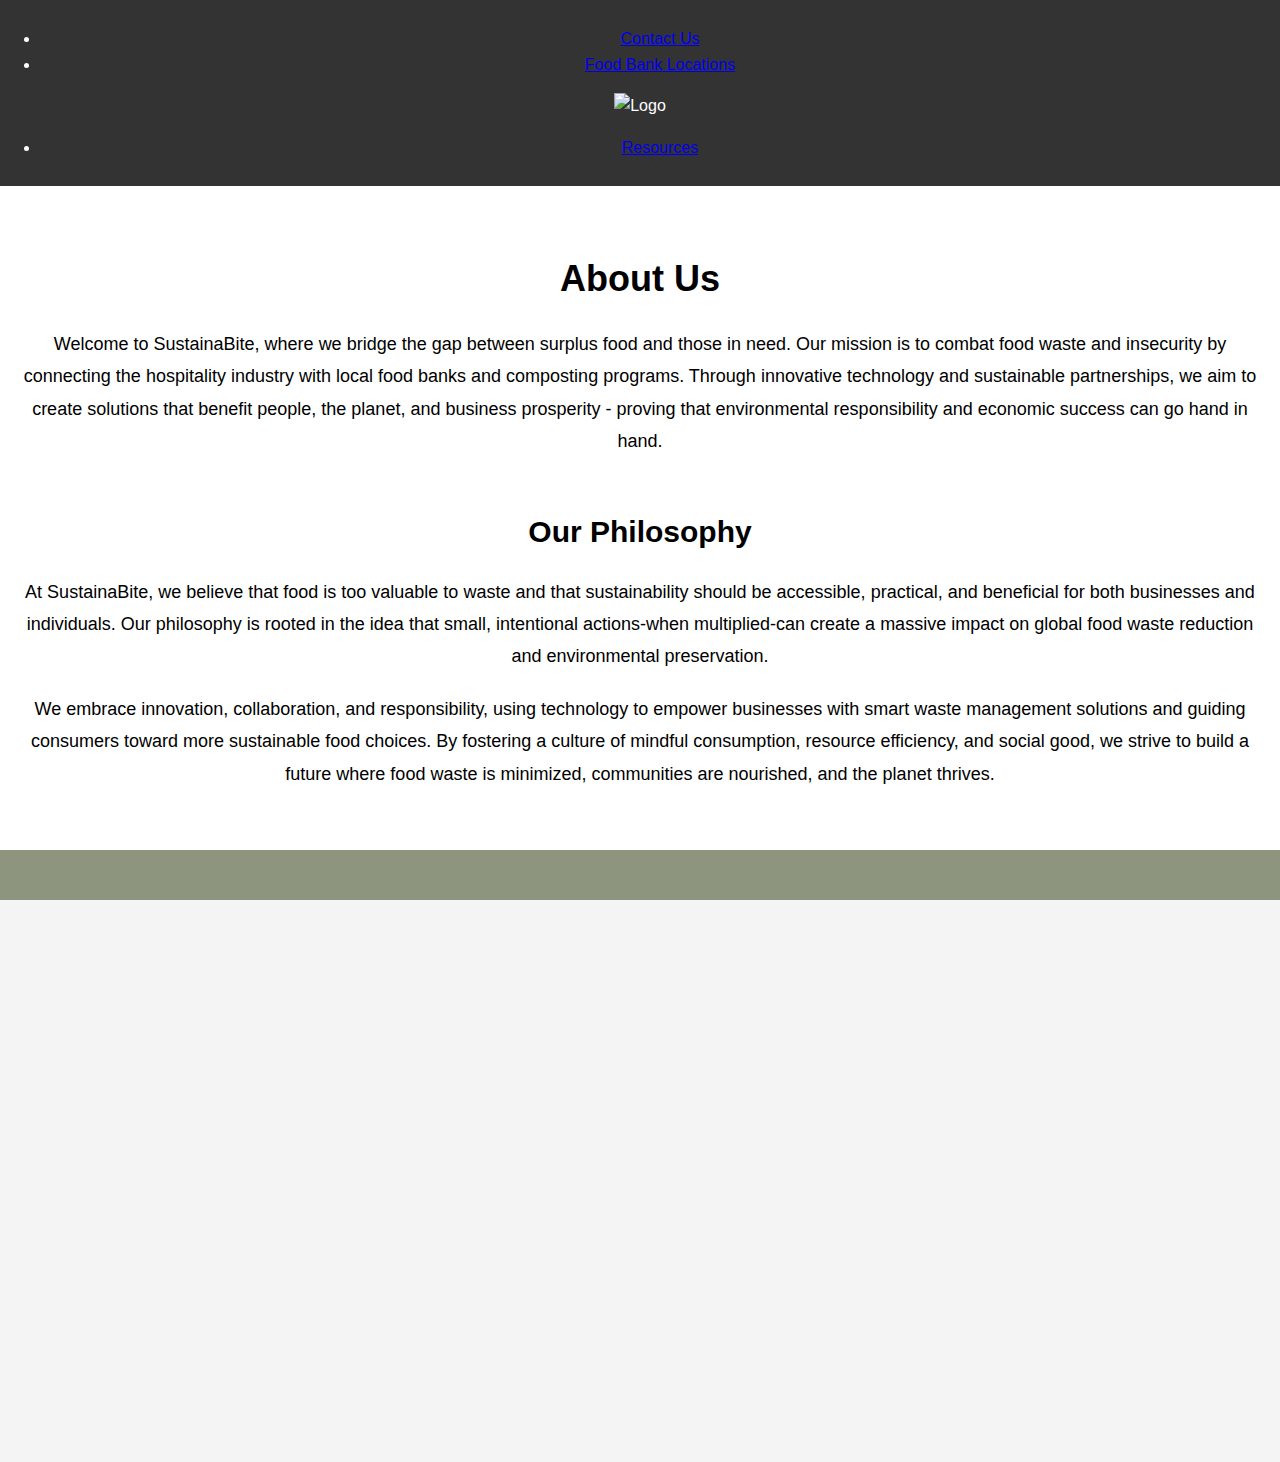
==== aboutus.html @ c9e85a6c "Add files via upload" ====
<!DOCTYPE html>
<html lang="en">
<head>
    <meta charset="UTF-8">
    <meta name="viewport" content="width=device-width, initial-scale=1.0">
    <title>About Us</title>
    <link rel="stylesheet" href="./stylesheet.css">
    <script defer src="script.js"></script>
    <link rel="icon" href="./apple-removebg-preview.png" sizes="192x192" type="image/png">
    <link rel="stylesheet" href="footerstyles.css">
    <style>
        /* General Reset */

        html, body{
            height:100%;
            margin:0;
            padding: 0;
            overflow-x: hidden;
            
        
        
        }

/* Body & Text */
body {
    font-family: Arial, sans-serif;
    line-height: 1.6;
    background-color: #f4f4f4;
}

/* Header */
.header {
    background-color: #333;
    color: #fff;
    padding: 10px 0;
    text-align: center;
}

.header nav ul {
    list-style-type: none;
}

.header nav ul li {
    display: inline;
    margin-right: 20px;
}

.header nav ul li a {
    color: white;
    text-decoration: none;
    font-weight: bold;
}

.header nav ul li a.active {
    border-bottom: 2px solid #fff;
}

/* About Us Section */
.about-us {
    background-color: #fff;
    padding: 40px 20px;
}

.about-us h1 {
    font-size: 36px;
    text-align: center;
    margin-bottom: 20px;
}

.about-us p {
    font-size: 18px;
    text-align: center;
    margin-bottom: 40px;
    line-height: 1.8;
}

.team {
    text-align: center;
}

.team h2 {
    font-size: 30px;
    margin-bottom: 30px;
}

.team-members {
    display: flex;
    justify-content: space-around;
    flex-wrap: wrap;
}

.team-member {
    width: 30%;
    background-color: #e2e2e2;
    padding: 20px;
    border-radius: 8px;
    box-shadow: 0 4px 8px rgba(0, 0, 0, 0.1);
    text-align: center;
    margin-bottom: 20px;
}

.team-member img {
    width: 120px;
    height: 120px;
    border-radius: 50%;
    margin-bottom: 15px;
}

.team-member h3 {
    font-size: 24px;
    margin-bottom: 10px;
}

.team-member p {
    font-size: 16px;
}

.company-history {
    margin-top: 50px;
}

.company-history h2 {
    font-size: 30px;
    margin-bottom: 20px;
    text-align: center;
}

.company-history p {
    font-size: 18px;
    line-height: 1.8;
    text-align: center;
    margin-bottom: 20px;
}

/* Footer */
.footer {
    background-color: #333;
    color: #fff;
    padding: 20px 0;
    text-align: center;
}

.footer p {
    font-size: 14px;
}

    </style>
</head>
<body>
    <header class="header header-scroll">
        <div class="nav-links">
          <!-- Left Links -->
          <ul class="left-links">
            <li><a href="contact_us.html" class="link">Contact Us</a></li>
            <li><a href="locations.html" class="link">Food Bank Locations</a></li>
          </ul>
    
          <!-- Logo -->
          <div class="logo">
            <img src="./pictures/apple-removebg-preview.png" alt="Logo">
          </div>
    
          <!-- Right Links -->
          <ul class="right-links">
            <li><a href="./resources.html" class="link">Resources</a></li>
          </ul>
      </header>
      <section class="about-us">
        <div class="container">
            <h1>About Us</h1>
            <p>Welcome to SustainaBite, where we bridge the gap between surplus food and those in need. 
                Our mission is to combat food waste and insecurity by connecting the hospitality industry 
                with local food banks and composting programs. Through innovative technology and sustainable 
                partnerships, we aim to create solutions that benefit people, the planet, and business prosperity - 
                proving that environmental responsibility and economic success can go hand in hand.</p>
                
            <div class="company-history">
                <h2>Our Philosophy</h2>
                <p>At SustainaBite, we believe that food is too valuable to waste and that sustainability 
                    should be accessible, practical, and beneficial for both businesses and individuals. 
                    Our philosophy is rooted in the idea that small, intentional actions-when multiplied-can 
                    create a massive impact on global food waste reduction and environmental preservation.</p>
                <p>We embrace innovation, collaboration, and responsibility, using technology to empower 
                    businesses with smart waste management solutions and guiding consumers toward more 
                    sustainable food choices. By fostering a culture of mindful consumption, resource efficiency,
                     and social good, we strive to build a future where food waste is minimized, communities are 
                     nourished, and the planet thrives.</p>
            </div>
        </div>
    </section>

    <!-- Footer Section -->
    <footer class="footer-section">
        <div class="footer-content">
            <div class="footer-brand">
                <h1 class="footer-title">SustainaBite</h1>
                <p class="footer-description">Saving food one meal at a time.</p>
            </div>
        
            <div class="footer-links">
                <div class="footer-links-column">
                    <h3>Support</h3>
                    <ul>
                        <li><a href="./FAQ.html">FAQ</a></li>
                        <li><a href="./attributions.html">Attributions</a></li>
                    </ul>
                </div>
        
                <div class="footer-links-column">
                    <h3>Company</h3>
                    <ul>
                        <li><a href="./aboutus.html">About Us</a></li>
                    </ul>
                </div>
        
                <div class="footer-links-column">
                    <h3>Social</h3>
                    <ul class="social-links">
                        <li><a href="#" target="_blank"><img src="facebook-icon.png" alt="Facebook"></a></li>
                        <li><a href="#" target="_blank"><img src="twitter-icon.png" alt="Twitter"></a></li>
                        <li><a href="#" target="_blank"><img src="instagram-icon.png" alt="Instagram"></a></li>
                    </ul>
                </div>
            </div>
        
            <div class="footer-legal">
                <p>&copy; 2025 SustainaBite. All rights reserved.</p>
                <ul>
                    <li><a href="#">Privacy Policy</a></li>
                    <li><a href="#">Terms of Service</a></li>
                </ul>
            </div>
        </div>
    </footer>
    <script>
        // Smooth scroll functionality
        document.querySelectorAll('a').forEach(anchor => {
            anchor.addEventListener('click', function (e) {
                e.preventDefault();
                const targetId = this.getAttribute('href').substring(1);
                document.getElementById(targetId).scrollIntoView({
                    behavior: 'smooth'
                });
            });
        });
    </script>

    
</body>
</html>
---- footerstyles.css ----
/* Footer Styles */
.footer-section {
    position: relative; /* This should be fine */
    background-color: rgb(141, 149, 126);
    color: white;
    padding: 40px 20px;
    display: flex;
    flex-direction: column;
    justify-content: center;
    align-items: center;
    text-align: center;
    margin-top: auto;  /* Ensures it stays at the bottom of the page */
    margin:0;
}


.footer-title {
    position: relative;
    text-align: center; /* Center the heading text */
    font-size: 13vw; /* Very large font size relative to the viewport width */
    font-weight: 800;
    line-height: 1;
    margin: 0;
    padding: 0;
    text-transform: uppercase;
    white-space: nowrap;
    color: rgba(255, 255, 255, 0.8);
    width: 100%; /* Ensure it can take full width for centering */
    display: flex; /* Use flexbox to help with centering */
    justify-content: center; /* Horizontally center the content */
    align-items: center; /* Vertically center content */
    min-height: 100px; /* Optional: control the minimum height of the footer */
}

.footer-description {
    font-size: 1.1em;
    line-height: 1.5;
    margin-top: 10px;
}

.footer-content {
    display: flex;
    flex-direction: column; /* Arrange the footer content vertically */
    justify-content: center; /* Center the content vertically */
    align-items: center; /* Center the content horizontally */
    text-align: center; /* Center text inside the content */
    width: 100%; /* Ensure the content takes full width of its container */
}


.footer-brand {
    flex-basis: 100%;
    text-align: center;
    margin-bottom: 20px;
}

.footer-links {
    display: flex;
    flex-wrap: wrap;
    justify-content: space-around;
    width: 100%;
    margin-bottom: 30px;
}

.footer-links-column {
    flex-basis: calc(33% - 20px);
    min-width: 200px;
    text-align: left;
    margin-bottom: 20px;
}

.footer-links-column h3 {
    font-size: 1.3em;
    margin-bottom: 10px;
}

.footer-links-column ul {
    list-style: none;
    padding: 0;
    margin: 0;
}

.footer-links-column ul li {
    margin-bottom: 8px;
}

.footer-links-column ul li a {
    color: white;
    text-decoration: none;
    transition: color 0.3s ease;
}

.footer-links-column ul li a:hover {
    color: lightseagreen;
}

.social-links {
    display: flex;
    gap: 15px;
}

.social-links img {
    width: 30px;
    height: 30px;
    vertical-align: middle;
}

.footer-legal {
    text-align: center;
    font-size: 0.9em;
    padding-top: 20px;
    border-top: 1px solid rgba(255, 255, 255, 0.2);
    width: 100%; /* Ensure it takes full width for centering */
}

.footer-legal ul {
    list-style: none;
    padding: 0;
    margin-top: 10px;
    display: flex;
    justify-content: center;
    gap: 20px;
}

.footer-legal ul li a {
    color: white;
    text-decoration: none;
    transition: color 0.3s ease;
}

.footer-legal ul li a:hover {
    color: lightseagreen;
}

/* Responsive adjustments remain the same */
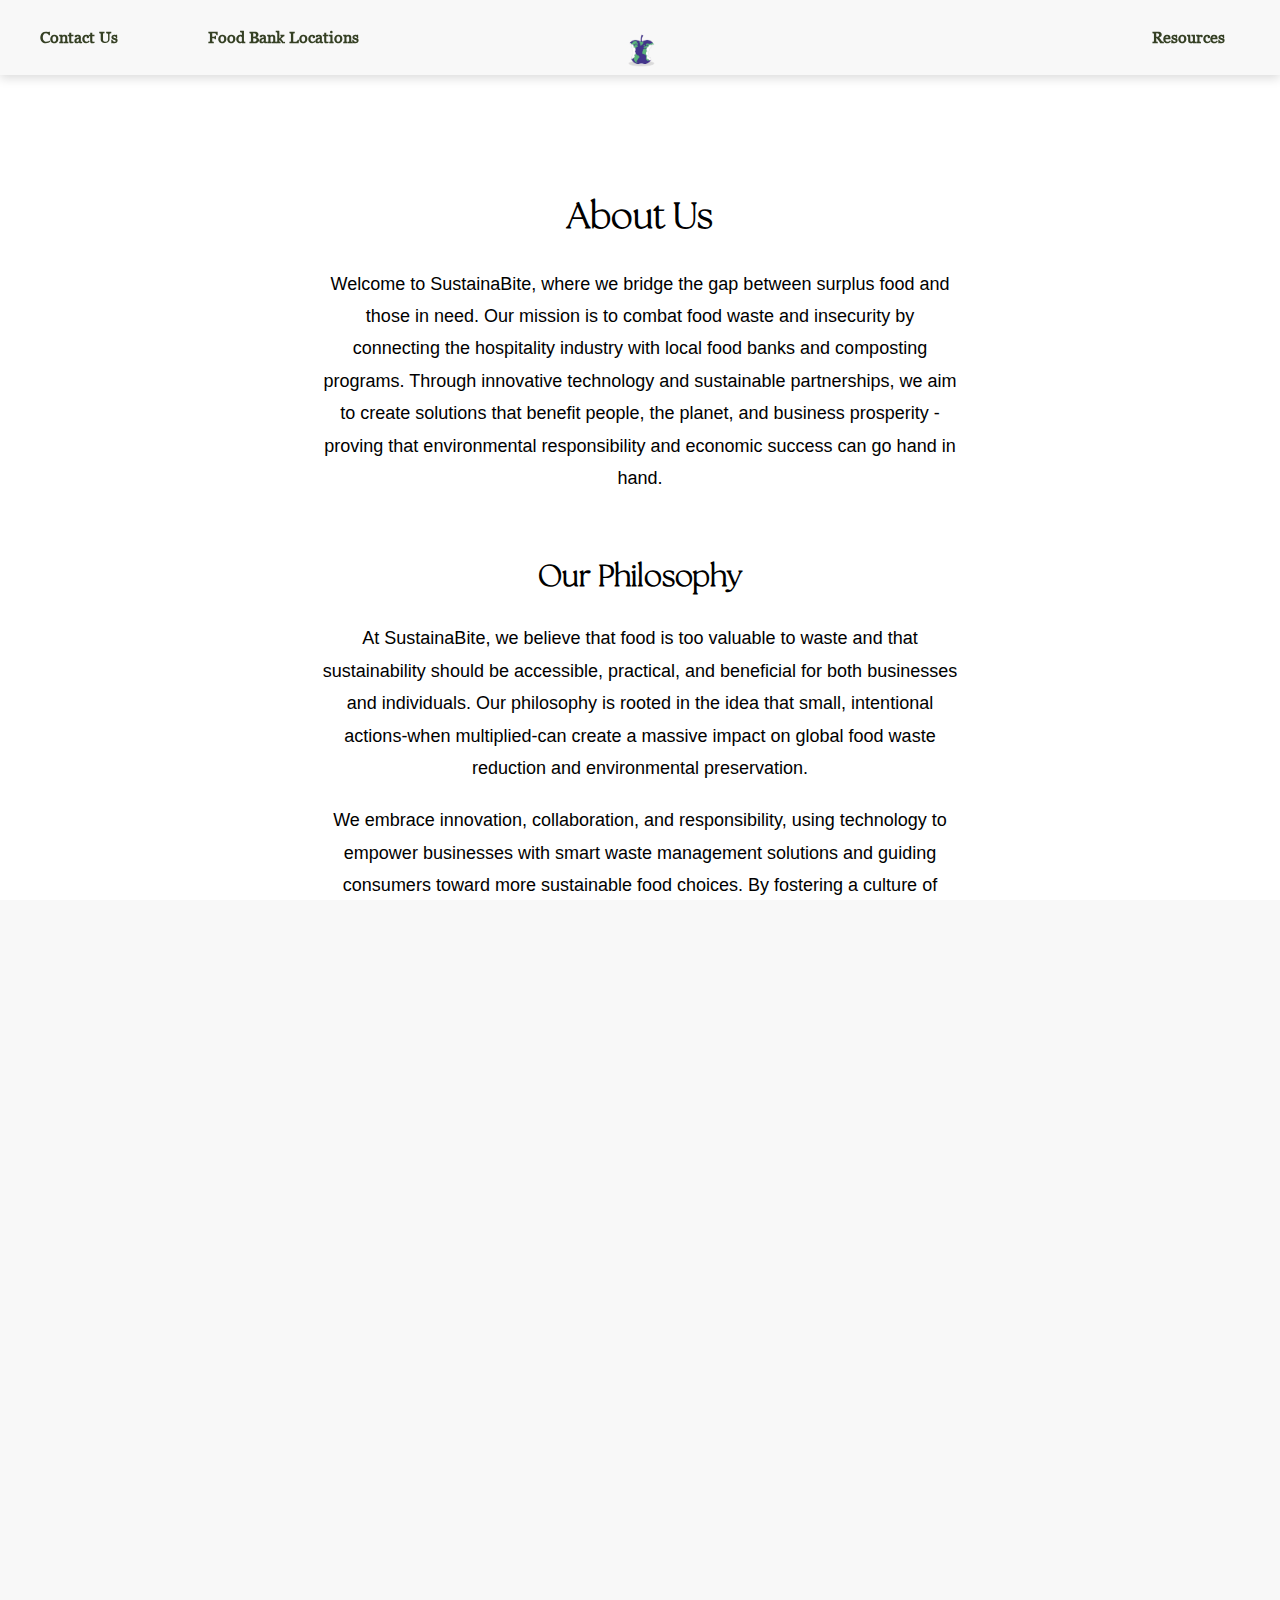
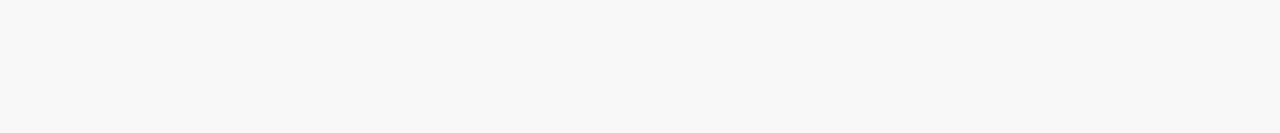
==== commit 55c57b6c: "Update aboutus.html" ====
--- a/aboutus.html
+++ b/aboutus.html
@@ -157,7 +157,9 @@
     
           <!-- Logo -->
           <div class="logo">
-            <img src="./pictures/apple-removebg-preview.png" alt="Logo">
+             <a href="index.html" aria-label="Return to homepage">
+                    <img src="./pictures/apple-removebg-preview.png" alt="SustainaBite">
+                </a>
           </div>
     
           <!-- Right Links -->
@@ -247,4 +249,4 @@
 
     
 </body>
-</html>+</html>
--- a/stylesheet.css
+++ b/stylesheet.css
@@ -0,0 +1,499 @@
+@font-face {
+    font-family: Georgia;
+    src: url('./fonts/georgia-2/georgia.ttf')}
+ @font-face {
+    font-family: MainFont;
+    src: url('./fonts/the-seasons/seasons.otf')}
+
+    html {
+      background-color: rgb(248, 248, 248);
+  }
+  
+  html,
+  body {
+      height: 100%;
+      margin: 0;
+      padding: 0;
+  }
+  
+  body {
+      display: flex;
+      flex-direction: column;
+      position: relative;
+      min-height: 100vh; /* Ensure body takes at least the full viewport height */
+  }
+  
+  /* ... other CSS ... */
+  /* General Navbar Style */
+  .header {
+      position: fixed;
+      top: 0;
+      width: 100%;
+      padding: 20px 40px;
+      display: flex;
+      justify-content: space-between;
+      align-items: center;
+      color: white;
+      z-index: 1000; /* Ensure header is on top */
+      transition: all 0.3s ease;
+      background-color: transparent;
+      opacity: 0;
+      pointer-events: none;
+      height: 55px;
+  }
+  
+  /* Solid navbar and visible content when scrolled */
+  .header.header-scroll {
+      background-color: rgb(248, 248, 248);
+      opacity: 1;
+      pointer-events: auto;
+      box-shadow: 0 3px 10px rgba(0, 0, 0, 0.15);
+      size: 50%;
+  }
+  
+  /* Logo Styling */
+  .logo {
+      display: flex;
+      justify-content: center;
+      position: absolute;
+      left: 50%;
+      transform: translateX(-50%);
+      height: 100%
+  }
+  
+  .logo img {
+      height: 60px;
+      width: auto;
+  }
+  
+  /* Left and Right Links Container */
+  .nav-links {
+      display: flex;
+      justify-content: space-between;
+      width: 100%;
+      position: relative;
+      left: 0;
+      right: 0;
+      padding: 0 20px;
+  }
+  
+  /* Links Styling */
+  a {
+      text-decoration: none;
+      color: inherit;
+      display: block;
+      padding: 10px 20px;
+      font-family: Georgia, 'Times New Roman', Times, serif;
+  }
+  
+  .link {
+      font-size: 1rem;
+      font-weight: bold;
+      color: rgb(53, 64, 36);
+  }
+  
+  /* Left Links - Align them to the left */
+  .left-links {
+      display: flex;
+      gap: 50px;
+      justify-content: flex-start;
+      margin-right: auto;
+  }
+  
+  /* Right Links - Align them to the right */
+  .right-links {
+      margin-left: auto;
+      display: flex;
+      gap: 20px;
+      padding-right: 15px;
+  }
+  
+  /* Remove default list style */
+  ul {
+      list-style: none;
+      margin: 0;
+      padding: 0;
+  }
+  
+  
+  .assistant-button {
+      position: fixed;
+      bottom: 30px;
+      right: 30px;
+      background-color: seagreen;
+      color: white;
+      width: 60px;
+      height: 60px;
+      border-radius: 50%;
+      display: flex;
+      align-items: center;
+      justify-content: center;
+      font-size: 24px;
+      cursor: pointer;
+      box-shadow: 0 4px 12px rgba(0, 0, 0, 0.3);
+      z-index: 1000; /* Ensure it's on top */
+      transition: background-color 0.3s;
+  }
+  
+  .assistant-button:hover {
+      background-color: mediumseagreen;
+  }
+  
+  .chat-popup {
+      position: fixed;
+      bottom: 100px;
+      right: 30px;
+      width: 300px;
+      height: 400px;
+      background-color: white;
+      border-radius: 12px;
+      box-shadow: 0 4px 12px rgba(0, 0, 0, 0.3);
+      display: none;
+      flex-direction: column;
+      overflow: hidden;
+      z-index: 1000; /* Ensure it's on top */
+  }
+  
+  .chat-popup.show {
+      display: flex;
+  }
+  
+  .chat-header {
+      background-color: seagreen;
+      color: white;
+      padding: 10px;
+      display: flex;
+      justify-content: space-between;
+      align-items: center;
+      font-weight: bold;
+  }
+  
+  .close-chat {
+      background: none;
+      border: none;
+      color: white;
+      font-size: 18px;
+      cursor: pointer;
+  }
+  
+  .chat-body {
+      flex: 1;
+      padding: 10px;
+      overflow-y: auto;
+      font-size: 14px;
+      color: #333;
+  }
+  
+  .chat-input {
+      display: flex;
+      border-top: 1px solid #ddd;
+  }
+  
+  .chat-input input {
+      flex: 1;
+      border: none;
+      padding: 10px;
+      font-size: 14px;
+      outline: none;
+  }
+  
+  .chat-input button {
+      background-color: seagreen;
+      color: white;
+      border: none;
+      padding: 0 16px;
+      cursor: pointer;
+  }
+  
+  .content {
+      min-height: 100vh;
+      padding: 100px;
+  }
+  
+  .video1 {
+      position: relative;
+      width: 100%;
+      height: 100vh;
+      overflow: hidden;
+      margin: 0;
+      padding: 0;
+      z-index: 1; /* Ensure video is above parallax by default */
+  }
+  
+  .video-banner {
+      position: absolute;
+      top: 0;
+      left: 0;
+      width: 100%;
+      height: 100vh;
+      object-fit: cover;
+      display: block;
+      pointer-events: none;
+  }
+  
+  h1 {
+      font-family: MainFont;
+      text-align: center;
+      margin-top: 150px;
+      z-index: 1; /* Ensure text is above parallax */
+      position: relative; /* Needed for z-index to work */
+  }
+  
+  h2 {
+      text-align: center;
+      font-family: MainFont;
+      margin-top: 60px;
+      font-size: 1.7rem;
+      z-index: 1; /* Ensure text is above parallax */
+      position: relative; /* Needed for z-index to work */
+  }
+  
+  p {
+      text-align: center;
+      margin-left: 300px;
+      margin-right: 300px;
+      font-size: 1.2rem;
+      font-family: 'Open Sans', sans-serif;
+      z-index: 1; /* Ensure text is above parallax */
+      position: relative; /* Needed for z-index to work */
+  }
+  
+  #h_1 {
+      color: rgb(53, 64, 36);
+  }
+  
+  .square {
+    width: 100%;
+    height: 750px;
+    display: grid;
+    margin-top: 90px;
+    flex-direction: column;
+    text-align: center;
+    place-items: center;
+    color: white;
+    text-align: center;
+    padding: 20px;
+    background-color: rgb(158, 169, 156);
+    /* position: fixed;  <-- REMOVE THIS LINE */
+    /* top: 50%;         <-- REMOVE THIS LINE */
+    /* right: 20px;       <-- REMOVE THIS LINE */
+    /* transform: translateY(-50%); <-- REMOVE THIS LINE */
+    z-index: 5; /* Keep the z-index to be above the parallax */
+  
+}
+  
+  .square h1,
+  .square h2 {
+      margin: 0;
+  }
+  
+  #h_1 {
+      margin: 0;
+      padding: 0;
+      font-size: 3rem;
+      font-weight: bold;
+  }
+  
+  #h_2 {
+      margin-top: 20px;
+      font-size: 2rem;
+  }
+
+  #phone {
+    /* Size Control */
+    width: auto;           /* Maintain aspect ratio */
+    height: 80vh;          /* 80% of viewport height */
+    max-height: 600px;     /* Maximum size */
+    
+    /* Positioning */
+    display: block;
+    margin: 30px auto;     /* Vertical spacing and centering */
+    
+    /* Visual Enhancements */
+    object-fit: contain;    /* Ensures whole image fits */
+    border-radius: 20px;    /* Optional rounded corners */
+    box-shadow: 0 10px 30px rgba(0,0,0,0.2); /* Optional shadow */
+}
+  
+.download{
+  overflow: visible;
+  visibility: visible;
+  height: auto;
+  background-color: white;
+  margin-bottom: 0;
+  position: relative;
+  z-index: 10; /* Make sure it's above other sections */
+  padding: 40px 20px;
+  padding-bottom: 40px; /* Explicitly set bottom padding */
+  display: flex;
+  text-align:left;
+  align-items: center;
+  flex-direction:column;
+}
+
+.download h2{
+  font-size:2rem;
+  margin-bottom:10px;
+  align-self: center;
+}
+
+
+.download-text {
+  font-size: 1.1rem;
+  margin-bottom: 20px;
+  color: #333;
+  max-width: 500px;
+  margin-left: auto;
+  margin-right: auto;
+}
+
+.getapp {
+  align-self: flex-end;
+  width: 100%;
+  max-width: 400px; /* Adjust size as needed */
+  height: auto;
+  border-radius: 12px;
+  box-shadow: 0 4px 12px rgba(0, 0, 0, 0.1);
+  margin-right: 35%;
+}
+.download-content {
+  display: flex;
+  align-items: center; /* Vertically align image and GoodBarber info */
+  justify-content: center; /* Center the content horizontally */
+  gap: 20px; /* Space between image and GoodBarber info */
+  margin-top: 20px; /* Add some space between text and content */
+  margin-bottom: 0; /* Ensure no bottom margin on this container */
+}
+
+.app-preview {
+  /* Styles for the image preview */
+  max-width: 300px; /* Maintain image width */
+  width: 100%;
+  border-radius: 8px;
+  box-shadow: 0 2px 5px rgba(0, 0, 0, 0.1);
+  overflow: hidden;
+}
+
+.app-preview img { /* Target the image inside app-preview */
+  display: block;
+  width: 100%;
+  height: auto;
+}
+
+.app-access-info {
+  text-align: center; /* Center text */
+  display: flex;
+  flex-direction: column; /* Stack text and logo */
+  align-items: center; /* Center text and logo horizontally */
+}
+
+.getourapptxt {
+  color: #555;
+  margin-bottom: 5px; /* Space between text and logo */
+}
+
+.goodbarber-link {
+  display: inline-block;
+}
+
+.goodbarber-link img {
+  width: 250px; /* Make logo smaller */
+  height: auto;
+  vertical-align: middle;
+}
+
+/* Tablet (768px - 1024px) */
+@media (max-width: 1024px) {
+  h1, #h_1 {
+    font-size: 2.2rem;
+    margin-top: 100px;
+  }
+
+  h2, #h_2 {
+    font-size: 1.5rem;
+  }
+
+  p {
+    margin: 0 50px;
+    font-size: 1rem;
+  }
+
+  .square {
+    height: auto;
+    padding: 60px 20px;
+  }
+
+  .getapp {
+    margin-right: 0;
+    align-self: center;
+  }
+
+  .download-content {
+    flex-direction: column;
+  }
+
+  .logo img {
+    height: 50px;
+  }
+
+  .goodbarber-link img {
+    width: 200px;
+  }
+}
+
+/* Mobile (below 768px) */
+@media (max-width: 767px) {
+  h1, #h_1 {
+    font-size: 1.8rem;
+    margin-top: 80px;
+  }
+
+  h2, #h_2 {
+    font-size: 1.3rem;
+  }
+
+  p {
+    margin: 0 20px;
+    font-size: 0.95rem;
+  }
+
+  .left-links,
+  .right-links {
+    display: none;
+  }
+
+  .logo img {
+    height: 40px;
+  }
+
+  .content {
+    padding: 60px 20px;
+  }
+
+  .square {
+    padding: 30px 15px;
+  }
+
+  #phone {
+    height: 60vh;
+    max-height: 400px;
+  }
+
+  .app-preview {
+    max-width: 100%;
+  }
+
+  .getapp {
+    max-width: 100%;
+    margin: 0 auto;
+  }
+
+  .download-content {
+    flex-direction: column;
+    gap: 20px;
+  }
+
+  .goodbarber-link img {
+    width: 150px;
+  }
+}
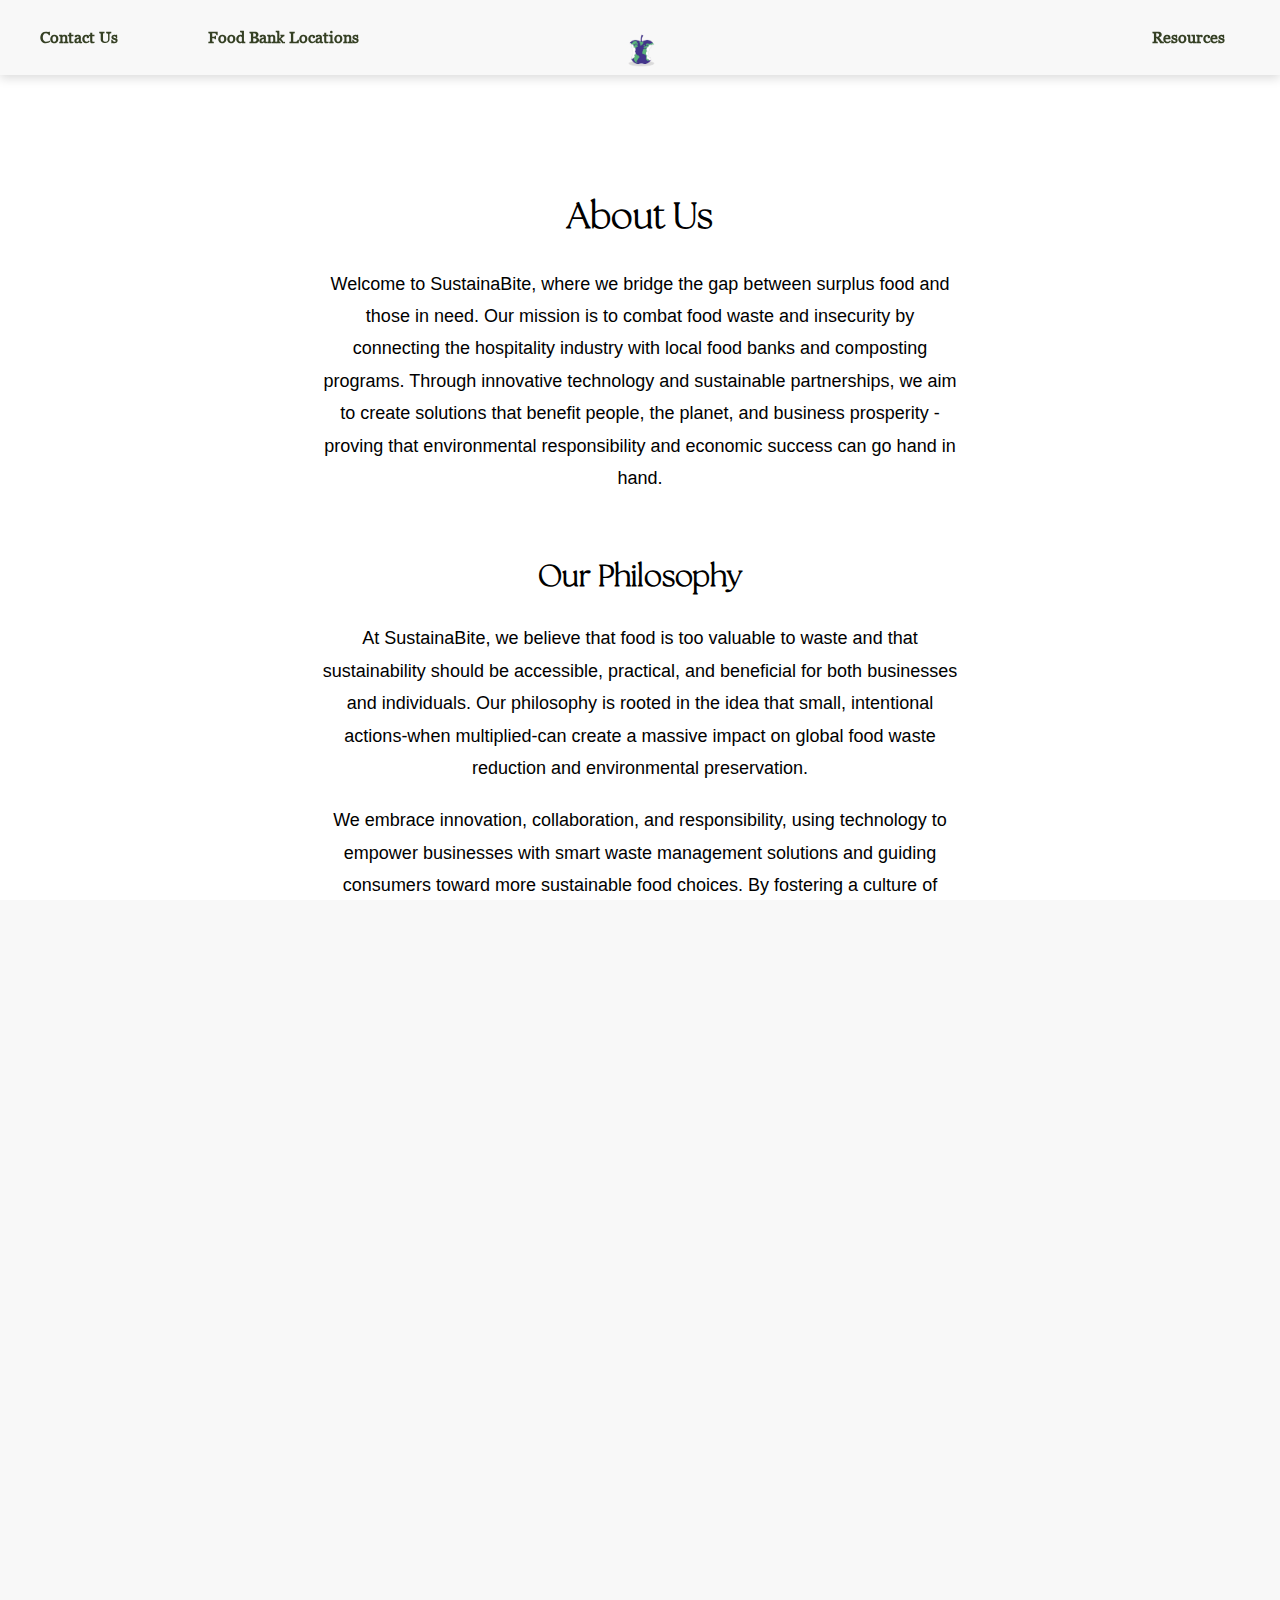
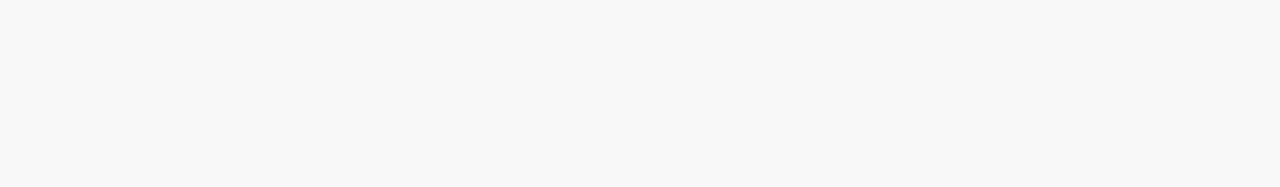
==== commit a509f4dc: "Update aboutus.html" ====
--- a/aboutus.html
+++ b/aboutus.html
@@ -164,7 +164,7 @@
     
           <!-- Right Links -->
           <ul class="right-links">
-            <li><a href="./resources.html" class="link">Resources</a></li>
+            <li><a href="resources.html" class="link">Resources</a></li>
           </ul>
       </header>
       <section class="about-us">
@@ -203,24 +203,25 @@
                 <div class="footer-links-column">
                     <h3>Support</h3>
                     <ul>
-                        <li><a href="./FAQ.html">FAQ</a></li>
-                        <li><a href="./attributions.html">Attributions</a></li>
+                        <li><a href="FAQ.html">FAQ</a></li>
+                        <li><a href="attributions.html">Attributions</a></li>
+                        <li><a href="wastetracker.html">Leftover Recipe Generator</a> </li>
                     </ul>
                 </div>
         
                 <div class="footer-links-column">
                     <h3>Company</h3>
                     <ul>
-                        <li><a href="./aboutus.html">About Us</a></li>
+                        <li><a href="aboutus.html">About Us</a></li>
                     </ul>
                 </div>
         
                 <div class="footer-links-column">
                     <h3>Social</h3>
                     <ul class="social-links">
-                        <li><a href="#" target="_blank"><img src="facebook-icon.png" alt="Facebook"></a></li>
-                        <li><a href="#" target="_blank"><img src="twitter-icon.png" alt="Twitter"></a></li>
-                        <li><a href="#" target="_blank"><img src="instagram-icon.png" alt="Instagram"></a></li>
+                        <li><a href="#" target="_blank"><img src="pictures/facebook.png" alt="Facebook"></a></li>
+                        <li><a href="#" target="_blank"><img src="pictures/x.png" alt="Twitter"></a></li>
+                        <li><a href="#" target="_blank"><img src="pictures/instagram.png" alt="Instagram"></a></li>
                     </ul>
                 </div>
             </div>
